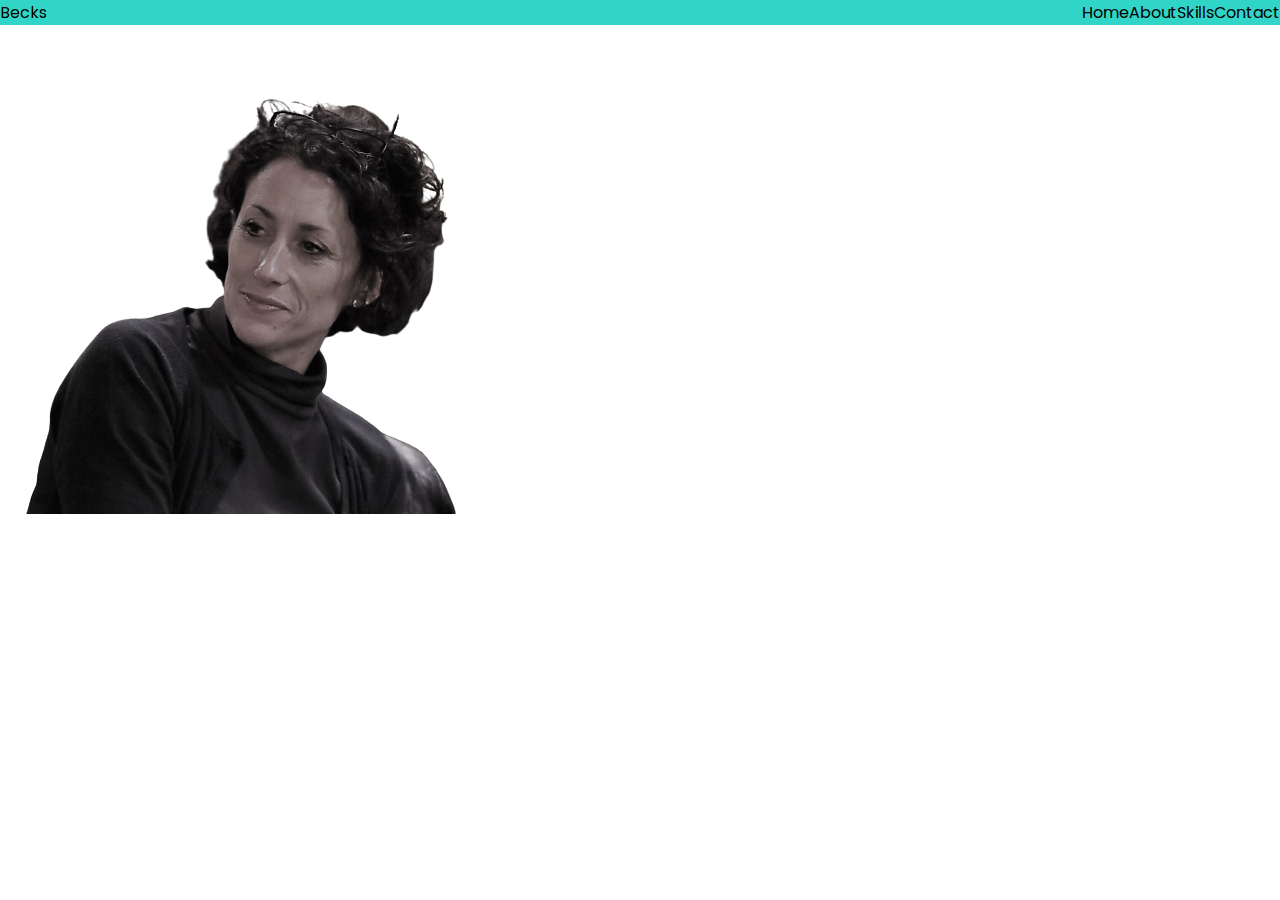
==== Website 2/index.html @ 085ad3f8 "header and pic" ====
<!DOCTYPE html>
<html lang="en">
<head>
    <meta charset="UTF-8">
    <meta http-equiv="X-UA-Compatible" content="IE=edge">
    <meta name="viewport" content="width=device-width, initial-scale=1.0">
    <link rel="stylesheet" href="style.css">
    <link rel="preconnect" href="https://fonts.gstatic.com">
<link href="https://fonts.googleapis.com/css2?family=Poppins:wght@200&display=swap" rel="stylesheet">
    <title>Document</title>
</head>
<body>
 
    
    <header>
        
       
           <span id='title'>Becks</span>
        <li>Home</li>
        <li>About</li>
        <li>Skills</li>
        <li>Contact</li>
   
    
    </header>
   <img src="../images/IMG_2736-removebg-preview.png" alt="" class="becks"> 
</body>
</html>
---- Website 2/style.css ----
:root {
  --base: #30d5c8;
}

* {
  margin: 0px;
  padding: 0px;
  box-sizing: border-box;
}
body {
  font-family: "Poppins", sans-serif;
}

header {
  display: flex;
  justify-content: flex-end;

  border: transparent;
  width: 100%;
  background-color: var(--base);
}

#title {
  position: fixed;
  top: 1;
  left: 0;
}
li {
  list-style-type: none;
}
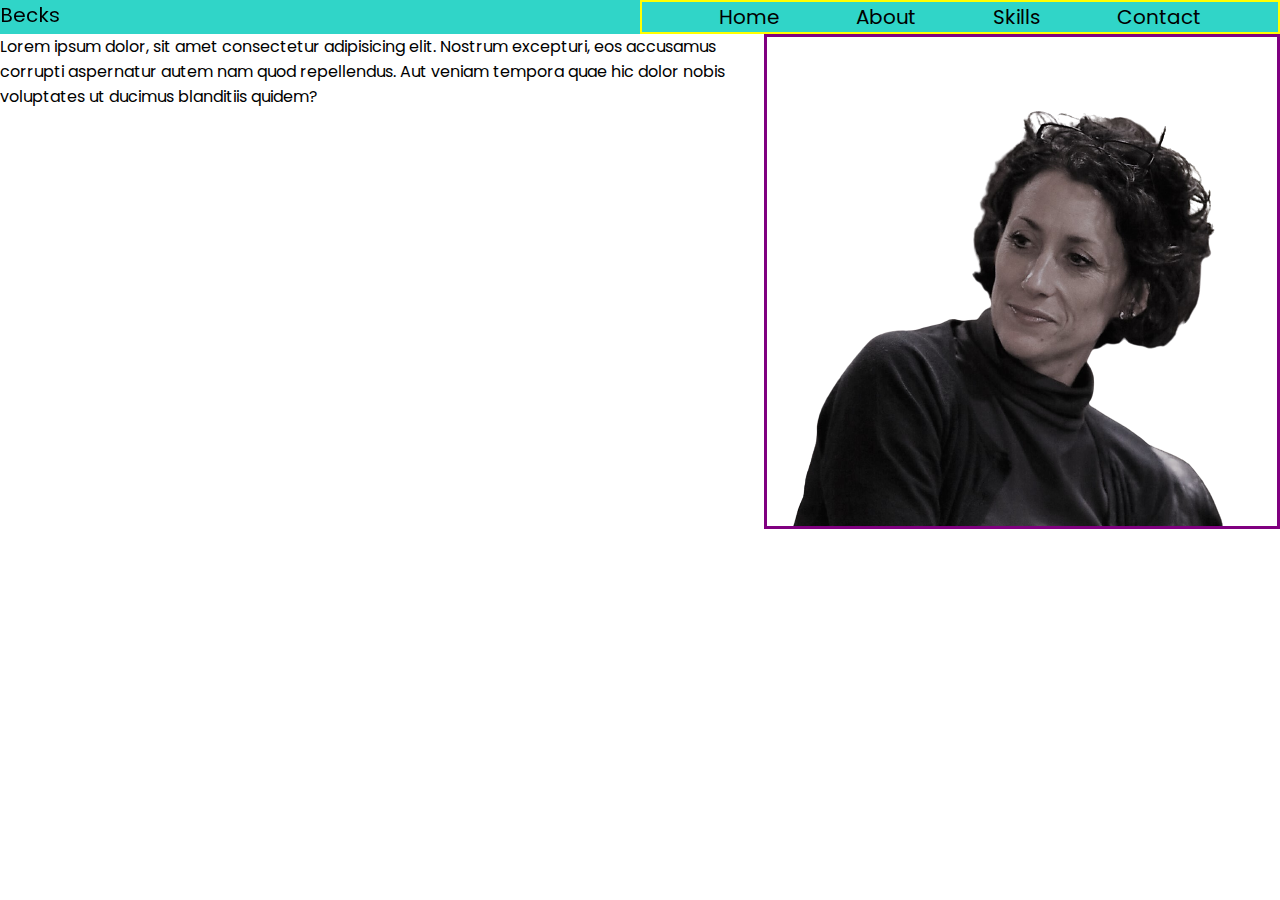
==== commit 35848124: "layered" ====
--- a/Website 2/index.html
+++ b/Website 2/index.html
@@ -16,13 +16,17 @@
         
        
            <span id='title'>Becks</span>
+           <span class="nav-bar">
         <li>Home</li>
         <li>About</li>
         <li>Skills</li>
         <li>Contact</li>
-   
+    </span>
     
     </header>
+<div class="intro">
+    <p>Lorem ipsum dolor, sit amet consectetur adipisicing elit. Nostrum excepturi, eos accusamus corrupti aspernatur autem nam quod repellendus. Aut veniam tempora quae hic dolor nobis voluptates ut ducimus blanditiis quidem?</p>
    <img src="../images/IMG_2736-removebg-preview.png" alt="" class="becks"> 
+</div>
 </body>
 </html>--- a/Website 2/style.css
+++ b/Website 2/style.css
@@ -18,6 +18,7 @@
   border: transparent;
   width: 100%;
   background-color: var(--base);
+  font-size: 20px;
 }
 
 #title {
@@ -28,3 +29,16 @@
 li {
   list-style-type: none;
 }
+.nav-bar {
+  border: solid 2px yellow;
+  display: flex;
+  justify-content: space-evenly;
+  width: 50%;
+}
+img {
+  border: solid purple 3px;
+  size: 20px;
+}
+.intro {
+  display: flex;
+}
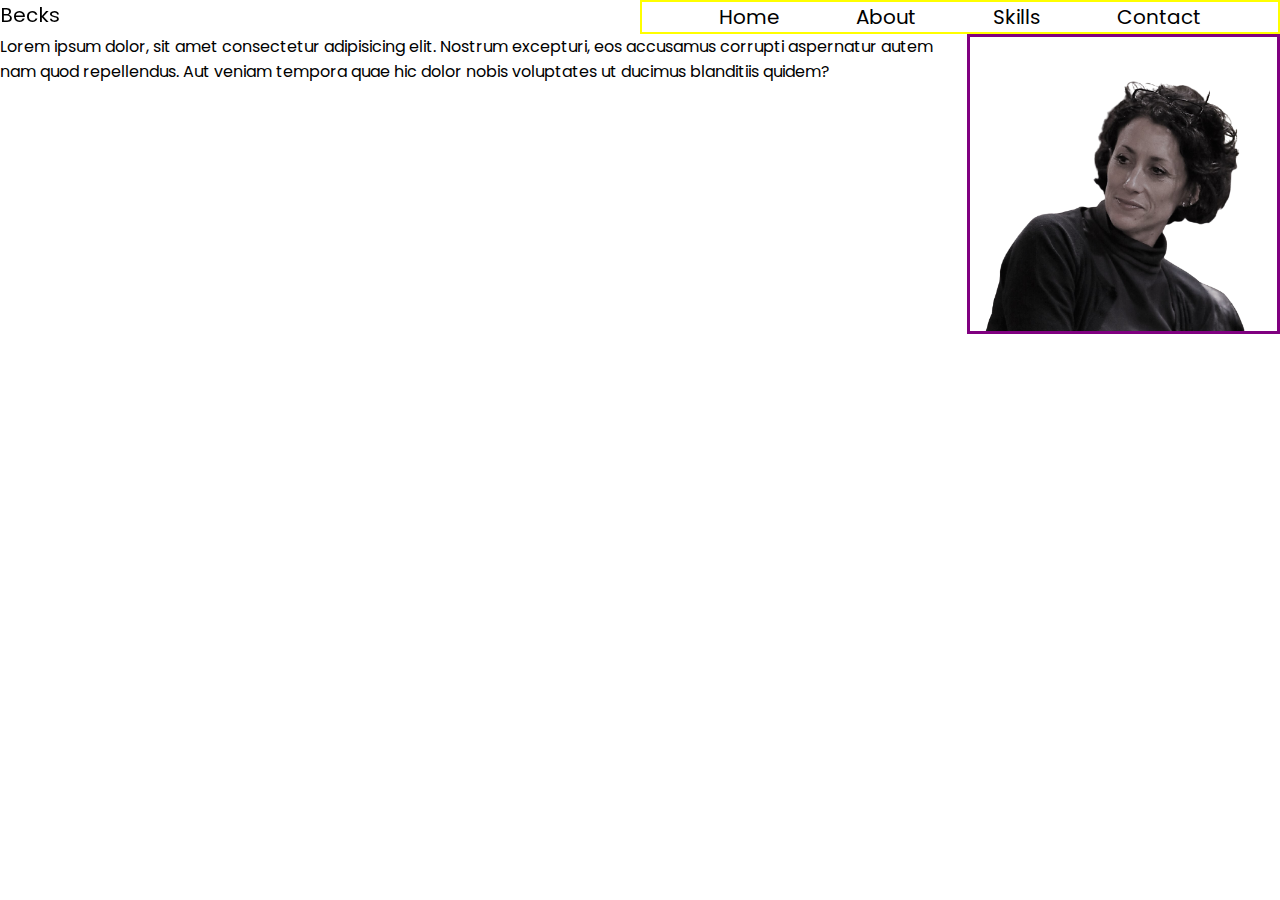
==== commit e9f5f1f5: "resize image" ====
--- a/Website 2/index.html
+++ b/Website 2/index.html
@@ -26,7 +26,9 @@
     </header>
 <div class="intro">
     <p>Lorem ipsum dolor, sit amet consectetur adipisicing elit. Nostrum excepturi, eos accusamus corrupti aspernatur autem nam quod repellendus. Aut veniam tempora quae hic dolor nobis voluptates ut ducimus blanditiis quidem?</p>
-   <img src="../images/IMG_2736-removebg-preview.png" alt="" class="becks"> 
+  
+  
+    <img class="becks-pic" src="../images/IMG_2736-removebg-preview.png" alt="" class="becks"> 
 </div>
 </body>
 </html>--- a/Website 2/style.css
+++ b/Website 2/style.css
@@ -17,7 +17,7 @@
 
   border: transparent;
   width: 100%;
-  background-color: var(--base);
+  /* background-color: var(--base); */
   font-size: 20px;
 }
 
@@ -37,8 +37,11 @@
 }
 img {
   border: solid purple 3px;
-  size: 20px;
 }
 .intro {
   display: flex;
 }
+
+.becks-pic {
+  height: 300px;
+}
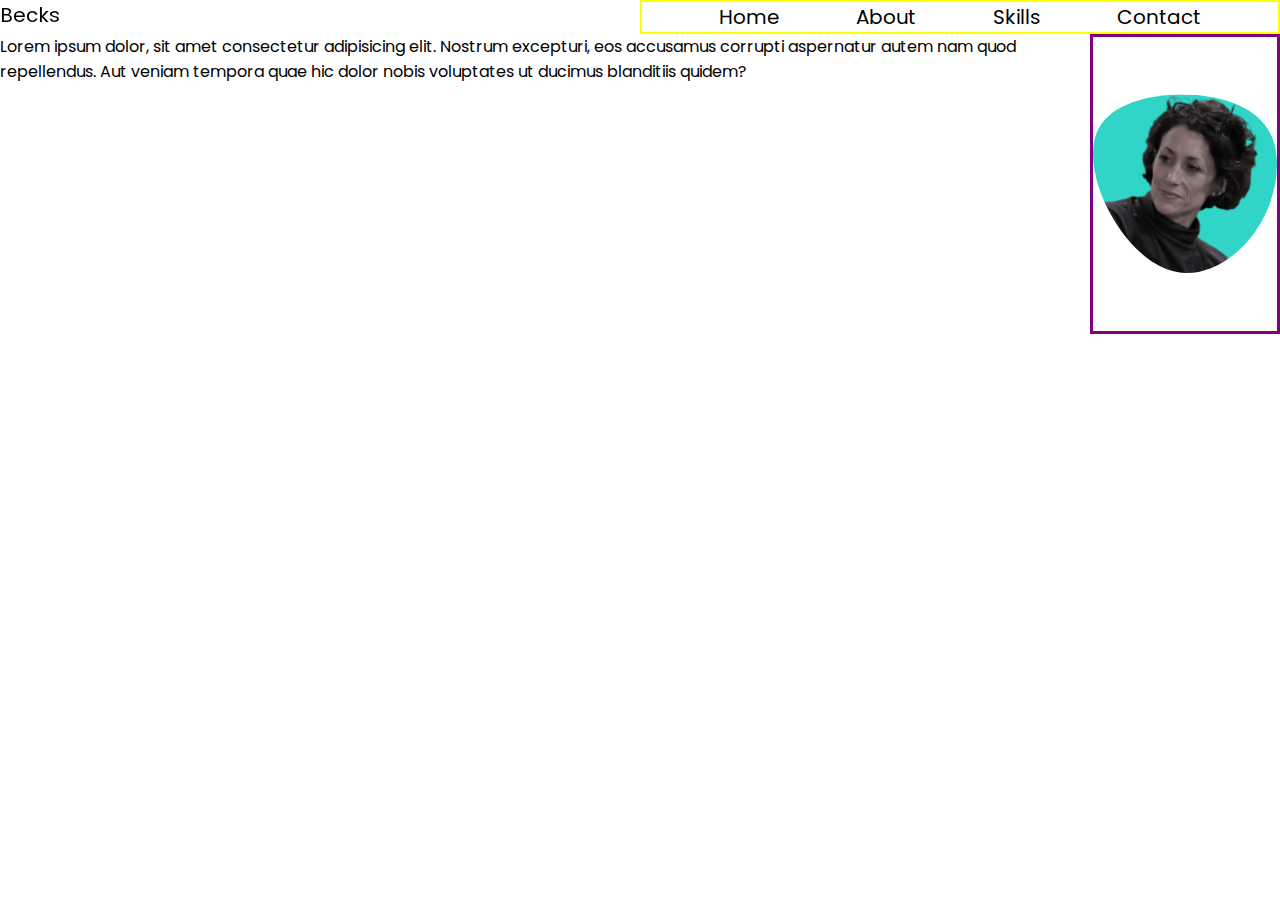
==== commit cea50274: "blob pic" ====
--- a/Website 2/index.html
+++ b/Website 2/index.html
@@ -27,8 +27,9 @@
 <div class="intro">
     <p>Lorem ipsum dolor, sit amet consectetur adipisicing elit. Nostrum excepturi, eos accusamus corrupti aspernatur autem nam quod repellendus. Aut veniam tempora quae hic dolor nobis voluptates ut ducimus blanditiis quidem?</p>
   
-  
-    <img class="becks-pic" src="../images/IMG_2736-removebg-preview.png" alt="" class="becks"> 
+  <div class="profile-pic">
+    <img class="becks-pic" src="../images/becksBlob.svg" alt="" class="becks"> 
 </div>
+</>
 </body>
 </html>--- a/Website 2/style.css
+++ b/Website 2/style.css
@@ -45,3 +45,8 @@
 .becks-pic {
   height: 300px;
 }
+
+img {
+  max-width: 100%;
+  height: auto;
+}
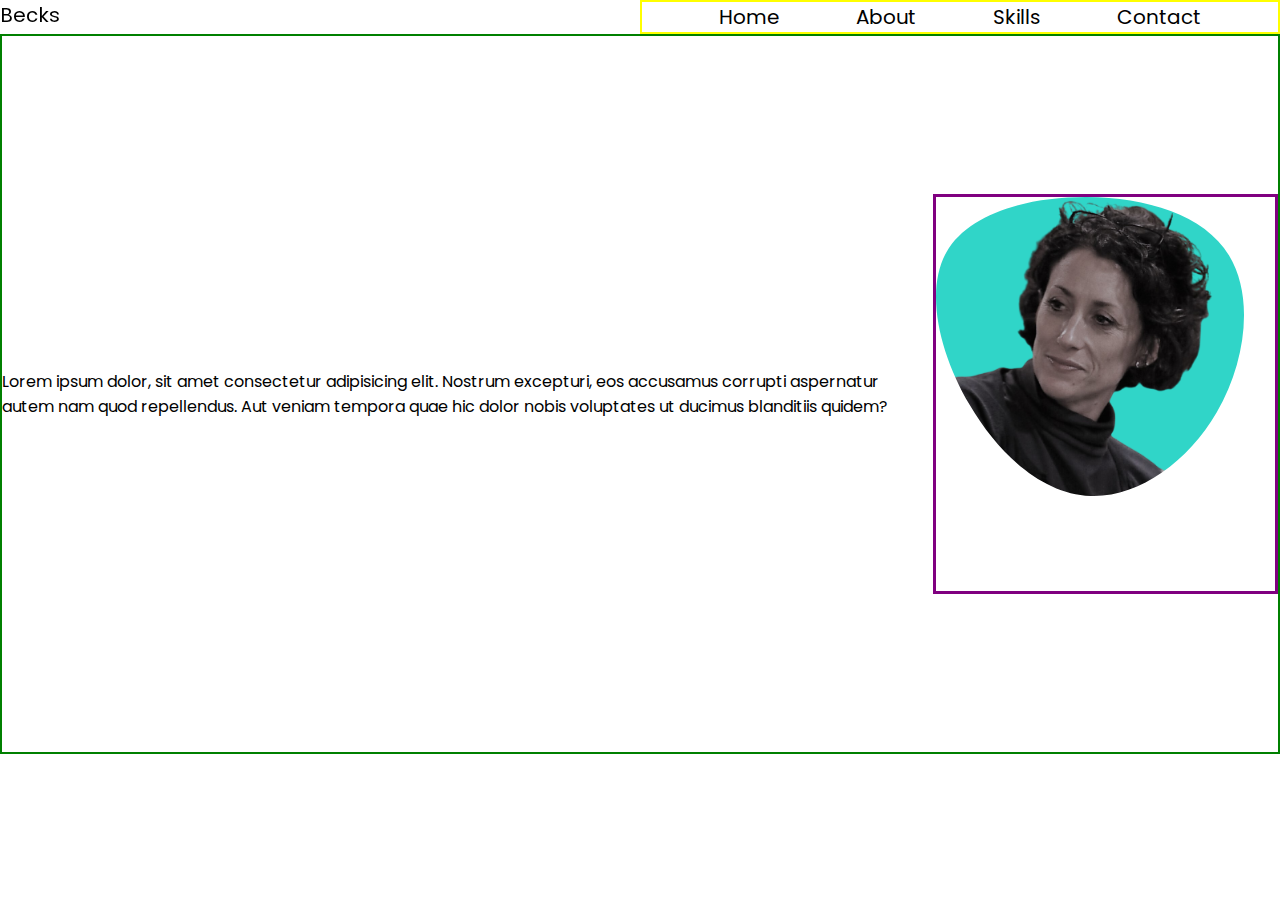
==== commit 0b78a29d: "positioning" ====
--- a/Website 2/index.html
+++ b/Website 2/index.html
@@ -30,6 +30,7 @@
   <div class="profile-pic">
     <img class="becks-pic" src="../images/becksBlob.svg" alt="" class="becks"> 
 </div>
-</>
+</div>
 </body>
+
 </html>--- a/Website 2/style.css
+++ b/Website 2/style.css
@@ -35,11 +35,12 @@
   justify-content: space-evenly;
   width: 50%;
 }
-img {
-  border: solid purple 3px;
-}
+
 .intro {
   display: flex;
+  border: solid 2px green;
+  height: 80vh;
+  align-items: center;
 }
 
 .becks-pic {
@@ -50,3 +51,9 @@
   max-width: 100%;
   height: auto;
 }
+
+.profile-pic {
+  height: 400px;
+  width: 650px;
+  border: solid purple 3px;
+}
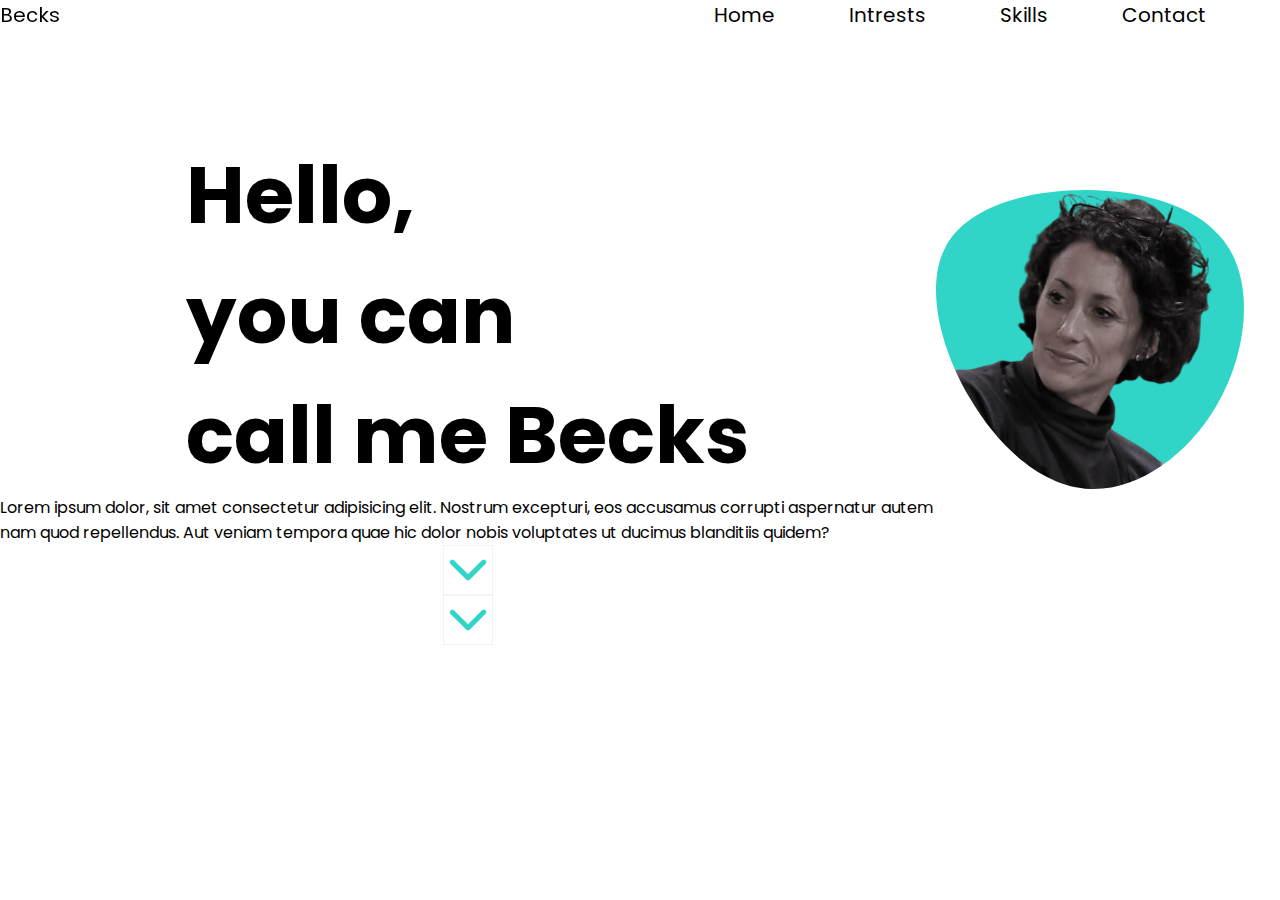
==== commit 8dd76386: "more words on homepage" ====
--- a/Website 2/index.html
+++ b/Website 2/index.html
@@ -18,15 +18,20 @@
            <span id='title'>Becks</span>
            <span class="nav-bar">
         <li>Home</li>
-        <li>About</li>
+        <li>Intrests</li>
         <li>Skills</li>
         <li>Contact</li>
     </span>
     
     </header>
 <div class="intro">
+    <div id="intro-text">
+    <h1>Hello, <br> you can <br>call me Becks</h1>
     <p>Lorem ipsum dolor, sit amet consectetur adipisicing elit. Nostrum excepturi, eos accusamus corrupti aspernatur autem nam quod repellendus. Aut veniam tempora quae hic dolor nobis voluptates ut ducimus blanditiis quidem?</p>
-  
+<img id=arrow-img src="../images/Mask Group.png">
+<img id=arrow-img src="../images/Mask Group.png">
+
+</div>
   <div class="profile-pic">
     <img class="becks-pic" src="../images/becksBlob.svg" alt="" class="becks"> 
 </div>
--- a/Website 2/style.css
+++ b/Website 2/style.css
@@ -30,7 +30,7 @@
   list-style-type: none;
 }
 .nav-bar {
-  border: solid 2px yellow;
+  /* border: solid 2px yellow; */
   display: flex;
   justify-content: space-evenly;
   width: 50%;
@@ -38,7 +38,7 @@
 
 .intro {
   display: flex;
-  border: solid 2px green;
+  /* border: solid 2px green; */
   height: 80vh;
   align-items: center;
 }
@@ -55,5 +55,33 @@
 .profile-pic {
   height: 400px;
   width: 650px;
-  border: solid purple 3px;
+  /* border: solid purple 3px; */
 }
+
+/*figure out how to slide page from right to left when clicking nav links*/
+
+li:hover {
+  color: var(--base);
+  text-decoration: underline;
+  transform: scale(1.14);
+}
+
+p:hover {
+  background-color: var(--base);
+}
+
+#intro-text {
+  display: flex;
+  flex-direction: column;
+  justify-content: center;
+  align-items: center;
+}
+
+h1 {
+  font-size: 80px;
+}
+
+#arrow-img {
+  height: 50px;
+  border: none;
+}
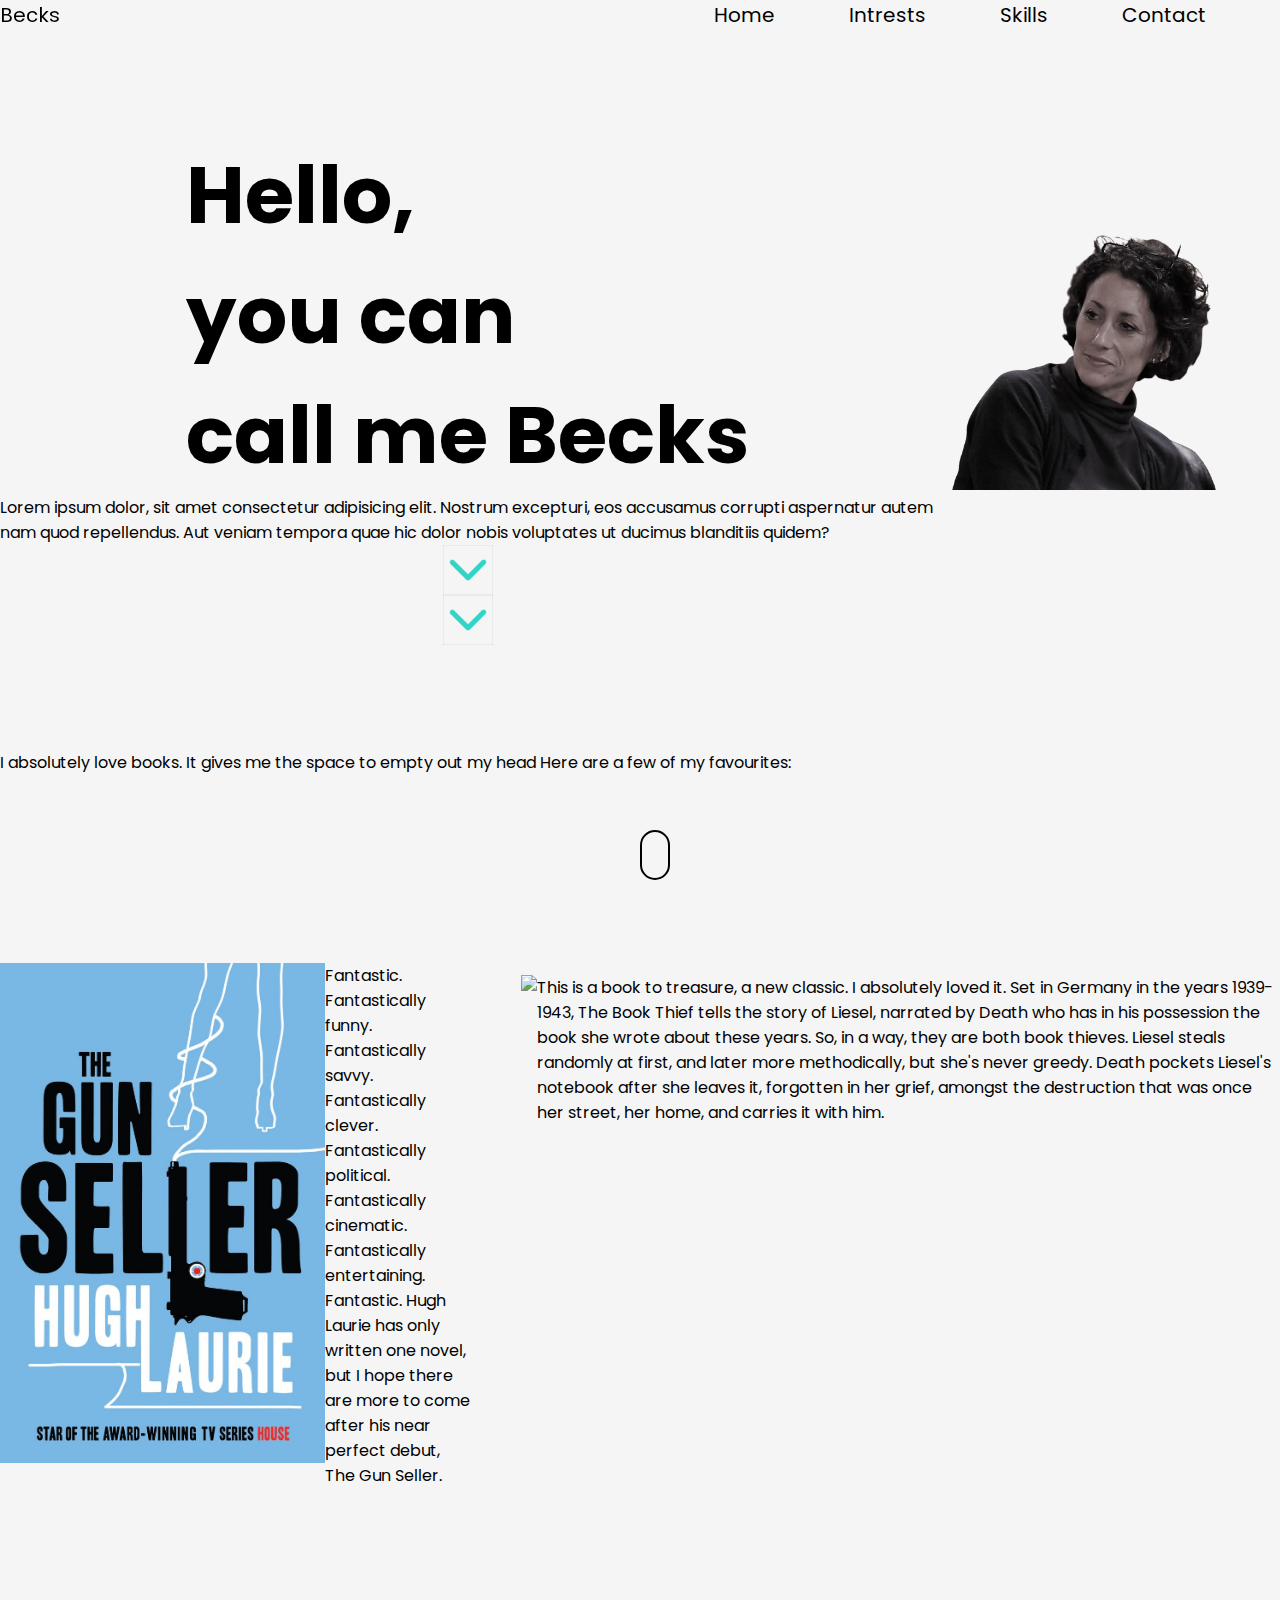
==== commit de0e98f3: "new button" ====
--- a/Website 2/index.html
+++ b/Website 2/index.html
@@ -24,7 +24,7 @@
     </span>
     
     </header>
-<div class="intro">
+<section class="intro">
     <div id="intro-text">
     <h1>Hello, <br> you can <br>call me Becks</h1>
     <p>Lorem ipsum dolor, sit amet consectetur adipisicing elit. Nostrum excepturi, eos accusamus corrupti aspernatur autem nam quod repellendus. Aut veniam tempora quae hic dolor nobis voluptates ut ducimus blanditiis quidem?</p>
@@ -33,9 +33,27 @@
 
 </div>
   <div class="profile-pic">
-    <img class="becks-pic" src="../images/becksBlob.svg" alt="" class="becks"> 
+    <img class="becks-pic" src="../images/IMG_2736-removebg-preview.png" alt="" class="becks"> 
 </div>
-</div>
+<div class="scroll-down"></div>
+</section>
+<p>I absolutely love books. It gives me the space to empty out my head Here are a few of my favourites:</p>
+<section class="interests">
+    
+    <div class="book1">
+    <img src="../images/The gun seller.jpeg" alt="book1">
+    <p>Fantastic. Fantastically funny. Fantastically savvy. Fantastically clever. Fantastically political. Fantastically cinematic. Fantastically entertaining. Fantastic.
+
+        Hugh Laurie has only written one novel, but I hope there are more to come after his near perfect debut, The Gun Seller.</p>
+    </div>
+    <div class="book2">
+        
+    <img src="https://encrypted-tbn0.gstatic.com/images?q=tbn:ANd9GcQc5awl851C23dZCsQhVjY4Jyzb2WTdrDBrzxVzjIlSIy6vCQca3sJmFzsMZftIHLZjKh3SJ-o&usqp=CAc">
+    <p>This is a book to treasure, a new classic. I absolutely loved it.
+
+        Set in Germany in the years 1939-1943, The Book Thief tells the story of Liesel, narrated by Death who has in his possession the book she wrote about these years. So, in a way, they are both book thieves. Liesel steals randomly at first, and later more methodically, but she's never greedy. Death pockets Liesel's notebook after she leaves it, forgotten in her grief, amongst the destruction that was once her street, her home, and carries it with him.</p>
+    </div>
+</section>
 </body>
 
 </html>--- a/Website 2/style.css
+++ b/Website 2/style.css
@@ -9,6 +9,7 @@
 }
 body {
   font-family: "Poppins", sans-serif;
+  background-color: whitesmoke;
 }
 
 header {
@@ -85,3 +86,35 @@
   height: 50px;
   border: none;
 }
+
+section {
+  width: 100%;
+  height: 100vh;
+}
+.interests img {
+  height: 500px;
+}
+.book1 {
+  display: flex;
+}
+.book2 {
+  display: flex;
+  margin-left: 50px;
+}
+
+.interests {
+  display: flex;
+  justify-content: space-around;
+  flex: 1;
+  align-items: center;
+}
+.scroll-down {
+  height: 50px;
+  width: 30px;
+  border: 2px solid black;
+  position: absolute;
+  left: 50%;
+  bottom: 20px;
+  border-radius: 50px;
+  cursor: pointer;
+}
